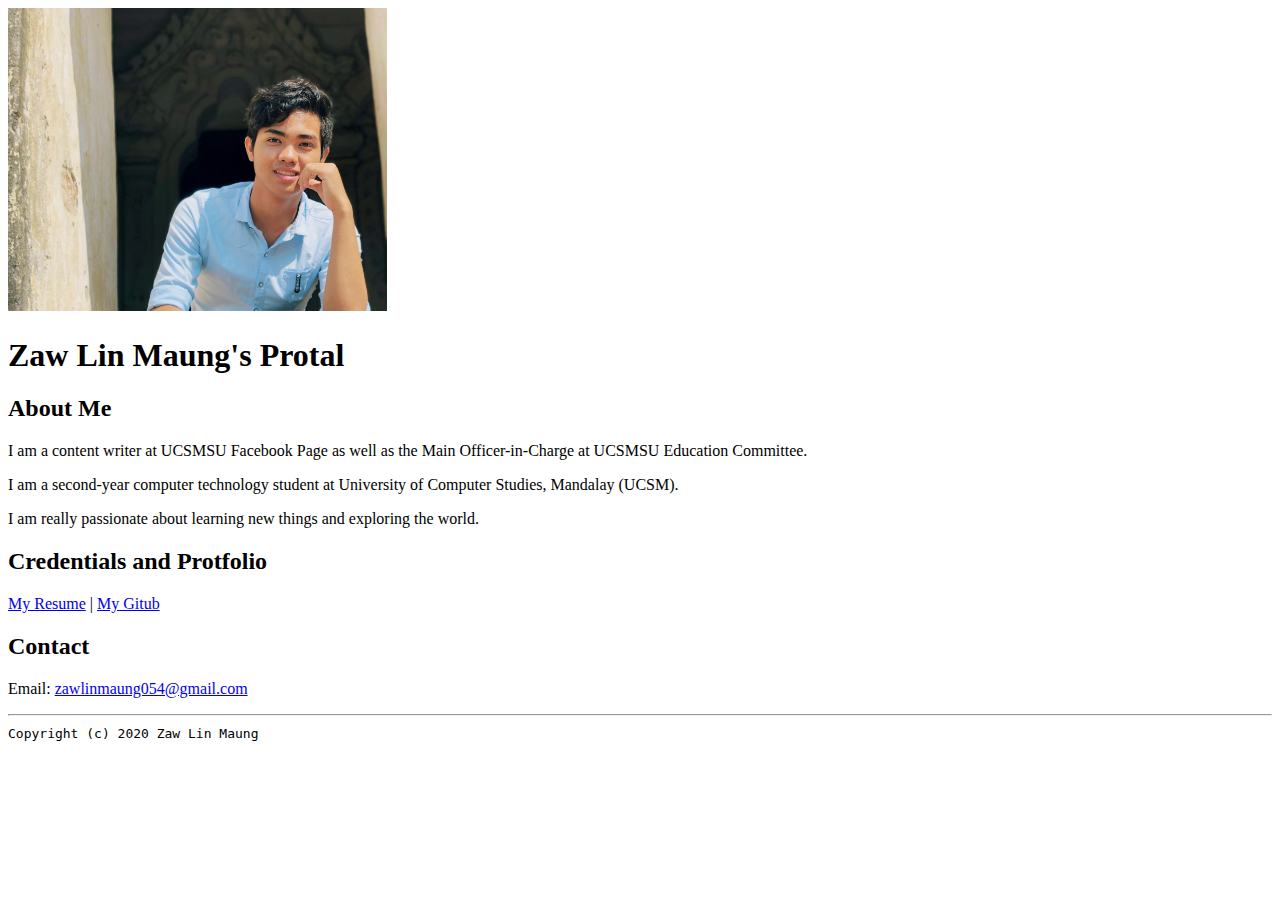
==== index.html @ b6dec435 "Add files via upload" ====
<!DOCTYPE html>

<html lang = "en">

	<header>
		<title>Zaw Lin Maung's Protal</title>
		<link rel = "stylesheet" href = "master.css">
		<meta name = "viewport" content = "width = device-width, initial-scale = 1, shrink-to-fit = no">
		<meta name ="name" content = "Zaw Lin Maung">
		<meta name = "robots"  content = "noindex, nofollow">
	</header>

	<body>
		<img src = "copy.jpg" width = "30%">
		<h1>Zaw Lin Maung's Protal</h1>
		<h2>About Me</h2>
		<p>I am a content writer at UCSMSU Facebook Page as well as the Main Officer-in-Charge at UCSMSU Education Committee.</p>
		<p>I am a second-year computer technology student at University of Computer Studies, Mandalay (UCSM).</p>
		<p>I am really passionate about learning new things and exploring the world.</p>

		<h2>Credentials and Protfolio</h2>

		<p><a href = "resume.html">My Resume</a> | <a href = "https://github.com/zawlinmaung6684">My Gitub</a></p>

		<h2>Contact</h2>

		<p>Email: <a href = "mailto:zawlinmaung054@gmail.com">zawlinmaung054@gmail.com</a></p>
	</body>

	<footer>
		<hr>
		<code>Copyright (c) 2020 Zaw Lin Maung</code>
	</footer>

</html>
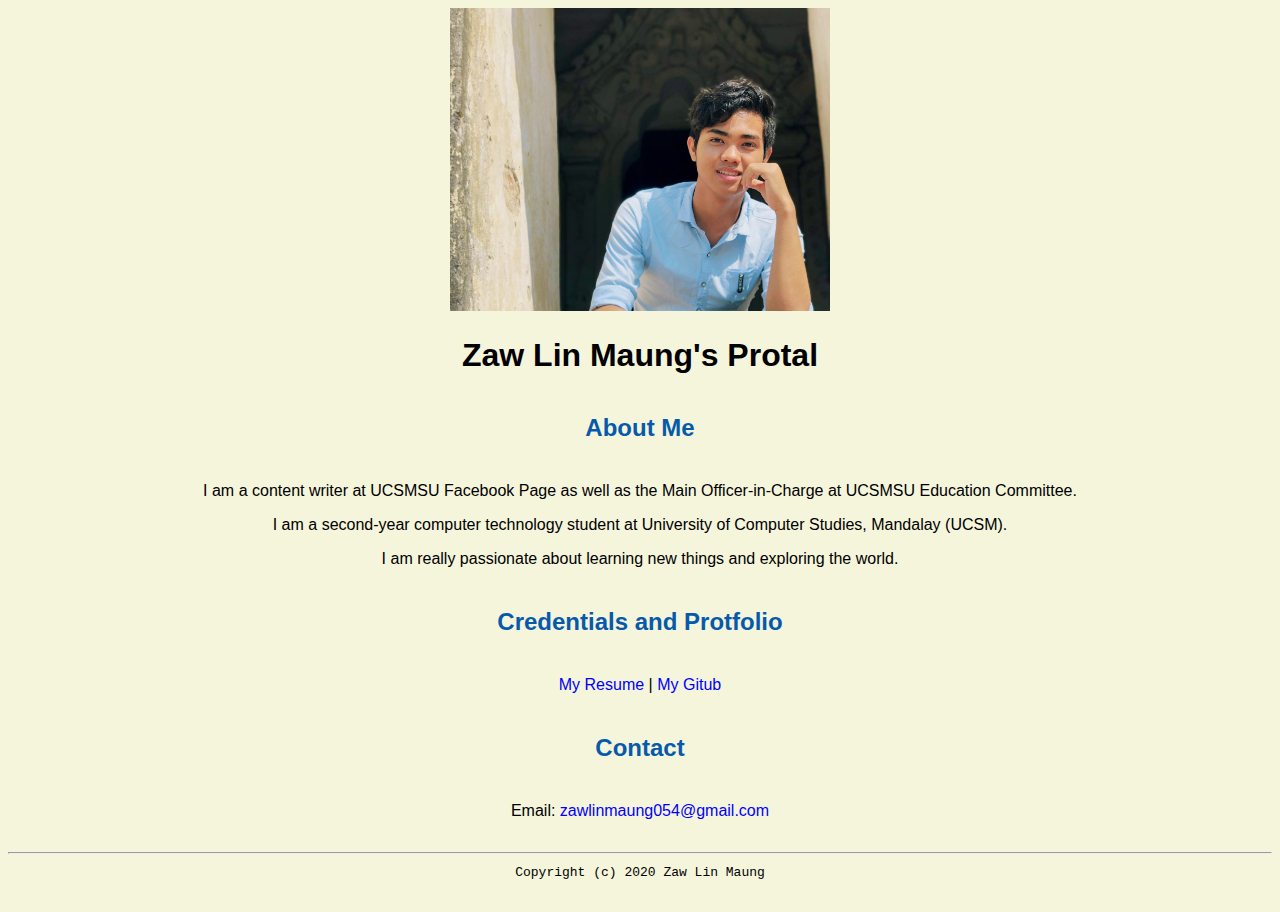
==== commit 7cb2a7b0: "Add files via upload" ====
--- a/index.html
+++ b/index.html
@@ -4,14 +4,14 @@
 
 	<header>
 		<title>Zaw Lin Maung's Protal</title>
-		<link rel = "stylesheet" href = "master.css">
+		<link rel = "stylesheet" href = "css/master.css">
 		<meta name = "viewport" content = "width = device-width, initial-scale = 1, shrink-to-fit = no">
 		<meta name ="name" content = "Zaw Lin Maung">
 		<meta name = "robots"  content = "noindex, nofollow">
 	</header>
 
 	<body>
-		<img src = "copy.jpg" width = "30%">
+		<img src = "images/copy.jpg" width = "30%">
 		<h1>Zaw Lin Maung's Protal</h1>
 		<h2>About Me</h2>
 		<p>I am a content writer at UCSMSU Facebook Page as well as the Main Officer-in-Charge at UCSMSU Education Committee.</p>
--- a/css/master.css
+++ b/css/master.css
@@ -0,0 +1,41 @@
+a{
+	color: blue;
+	text-decoration: none;
+}
+
+a:hover{
+	color: red;
+	text-decoration: none;
+}
+
+body{
+	background-color: beige;
+	color: black;
+	font-family: Arial, Helvetica, sans-serif;
+	text-align: center;
+}
+
+footer{
+	margin-top: 2rem;
+	margin-bottom: 2rem;
+}
+
+h2{
+	color: #075AAB;
+	margin-top: 2.5rem;
+	margin-bottom: 2.5rem;
+}
+
+h3{
+	margin-bottom: 0;
+	margin-top: 2rem;
+}
+
+h4{
+	margin-bottom: 1rem;
+	margin-top: 0.5rem;
+}
+
+h5{
+	margin-top: 0.5rem;
+}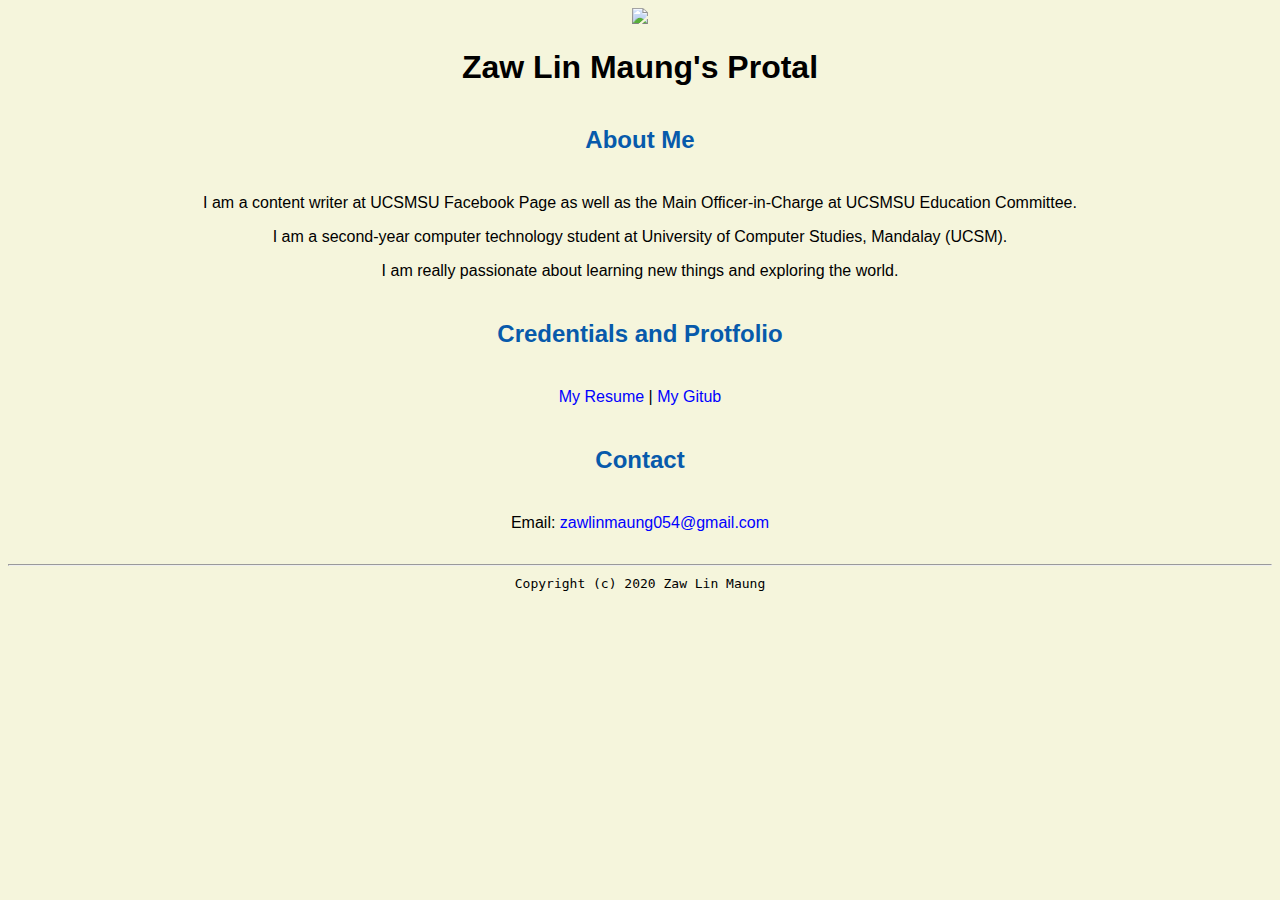
==== commit a0d3477f: "Add files via upload" ====
--- a/index.html
+++ b/index.html
@@ -11,7 +11,7 @@
 	</header>
 
 	<body>
-		<img src = "images/copy.jpg" width = "30%">
+		<img src = "images/me.jpeg" width = "65%">
 		<h1>Zaw Lin Maung's Protal</h1>
 		<h2>About Me</h2>
 		<p>I am a content writer at UCSMSU Facebook Page as well as the Main Officer-in-Charge at UCSMSU Education Committee.</p>
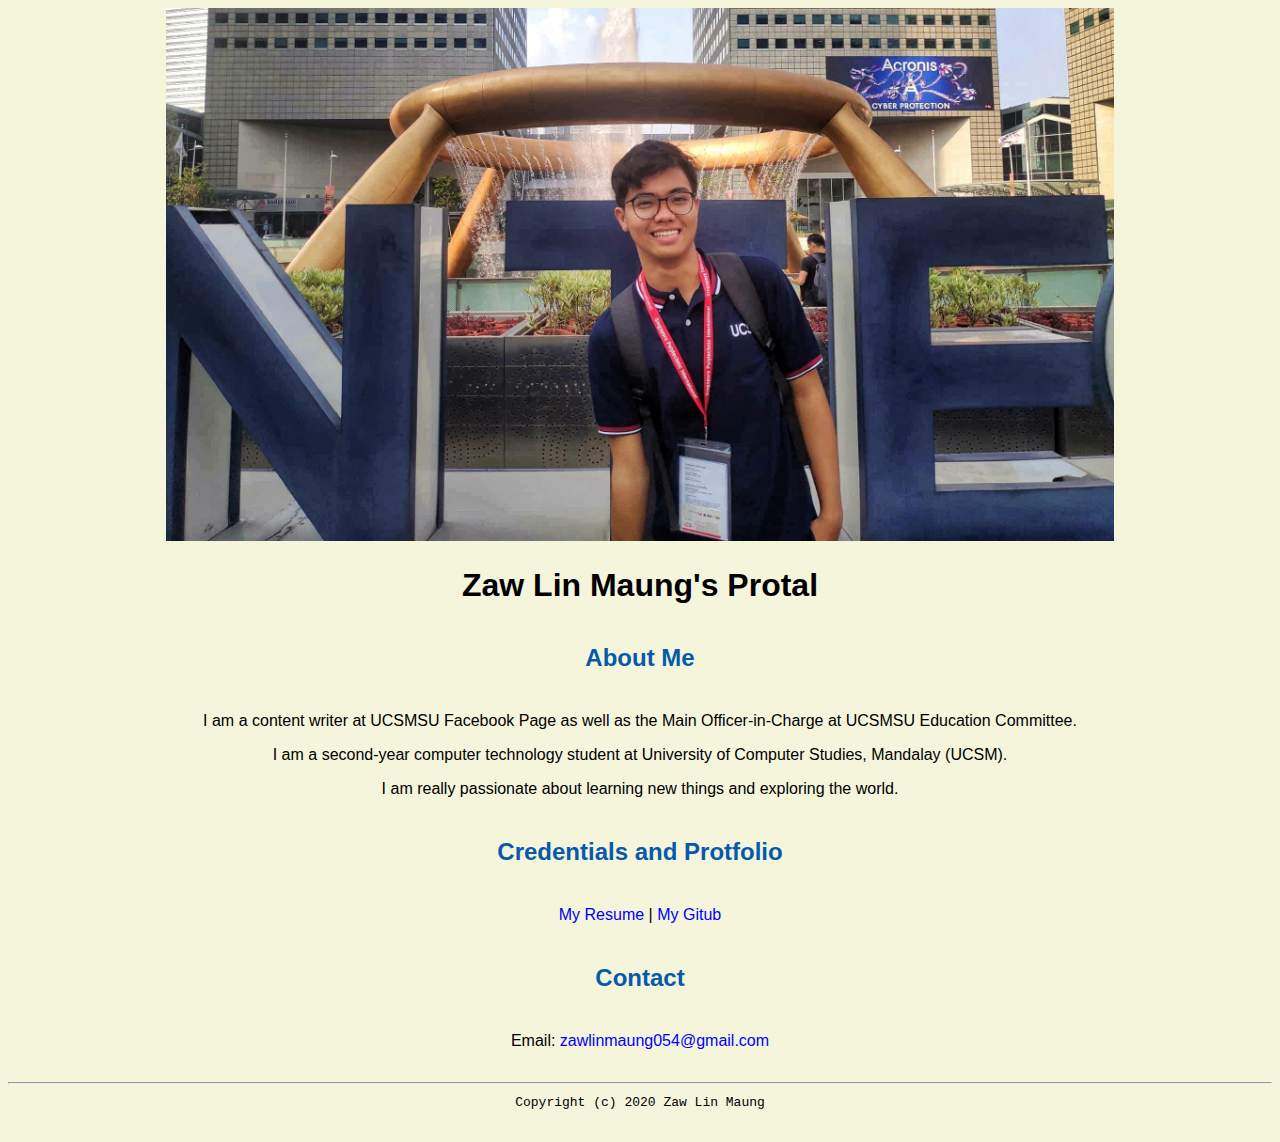
==== commit 7f6b9241: "Add files via upload" ====
--- a/index.html
+++ b/index.html
@@ -11,7 +11,7 @@
 	</header>
 
 	<body>
-		<img src = "images/me.jpeg" width = "65%">
+		<img src = "images/me.jpeg" width = "75%">
 		<h1>Zaw Lin Maung's Protal</h1>
 		<h2>About Me</h2>
 		<p>I am a content writer at UCSMSU Facebook Page as well as the Main Officer-in-Charge at UCSMSU Education Committee.</p>
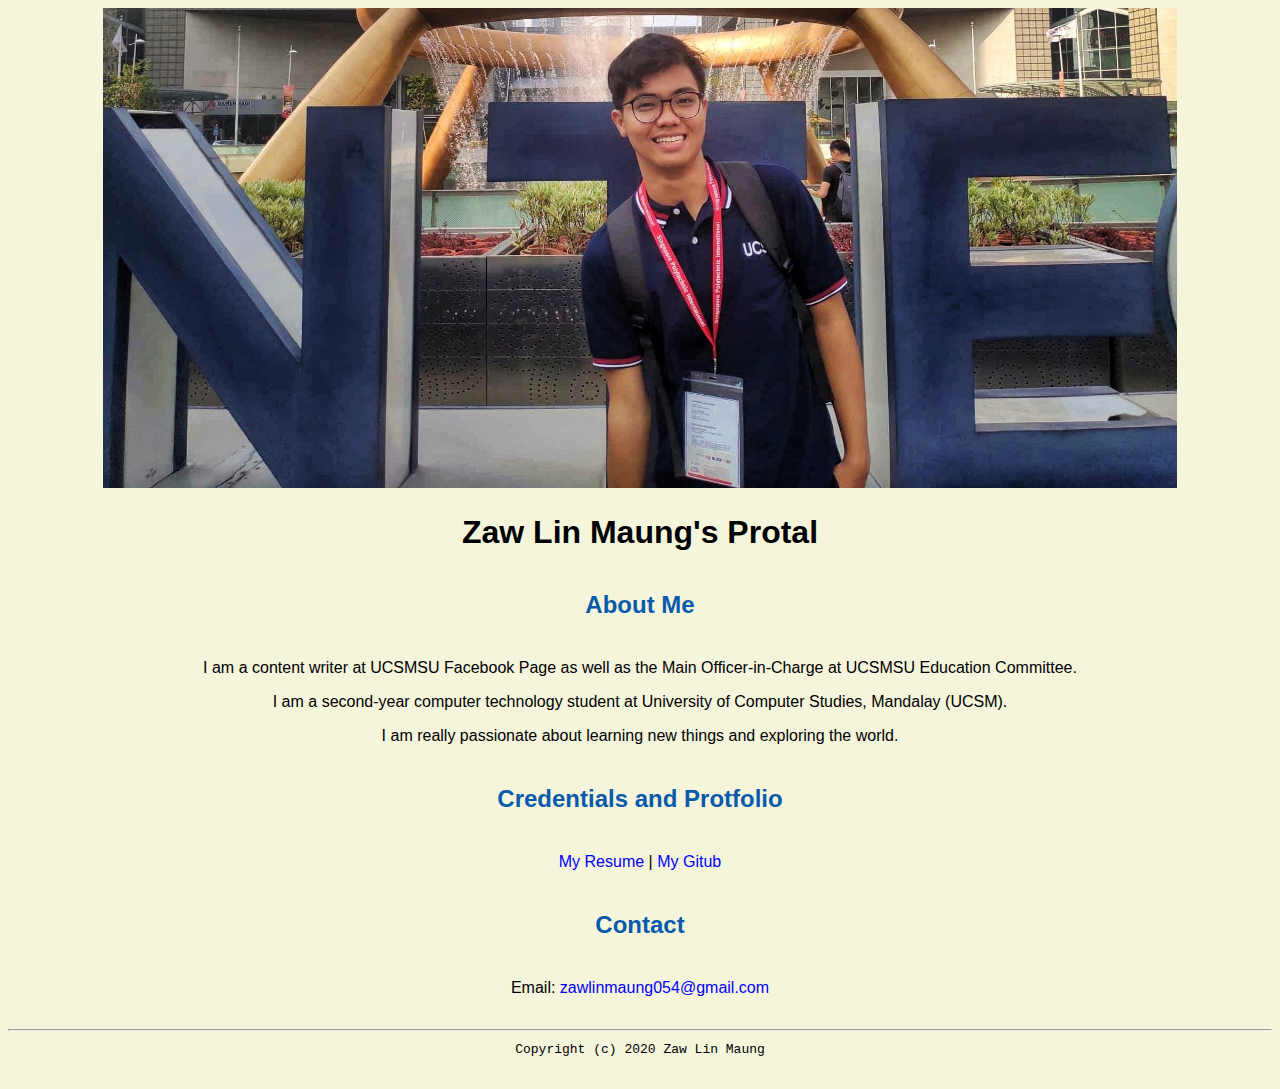
==== commit b99686b5: "Add files via upload" ====
--- a/index.html
+++ b/index.html
@@ -11,7 +11,7 @@
 	</header>
 
 	<body>
-		<img src = "images/me.jpeg" width = "75%">
+		<img src = "images/me.jpeg" width = "85%">
 		<h1>Zaw Lin Maung's Protal</h1>
 		<h2>About Me</h2>
 		<p>I am a content writer at UCSMSU Facebook Page as well as the Main Officer-in-Charge at UCSMSU Education Committee.</p>
